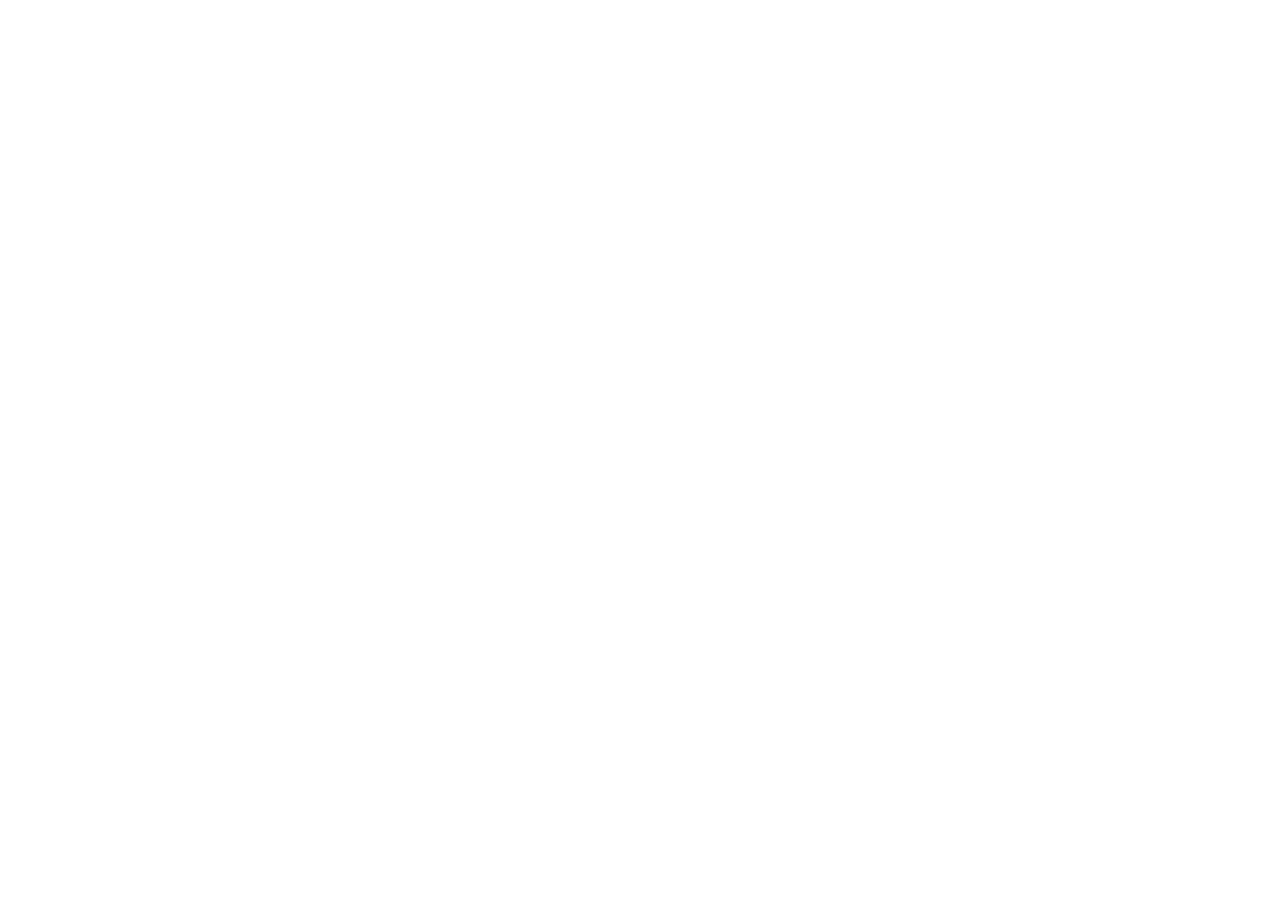
==== index.html @ 37b4da97 "Just !" ====
<!DOCTYPE html>
<html lang="en">
<head>
    <meta charset="UTF-8">
    <meta name="viewport" content="width=device-width, initial-scale=1.0">
    <title>Document</title>
    <link rel="stylesheet" href="style.css">
</head>
<body>
     
</body>
</html>
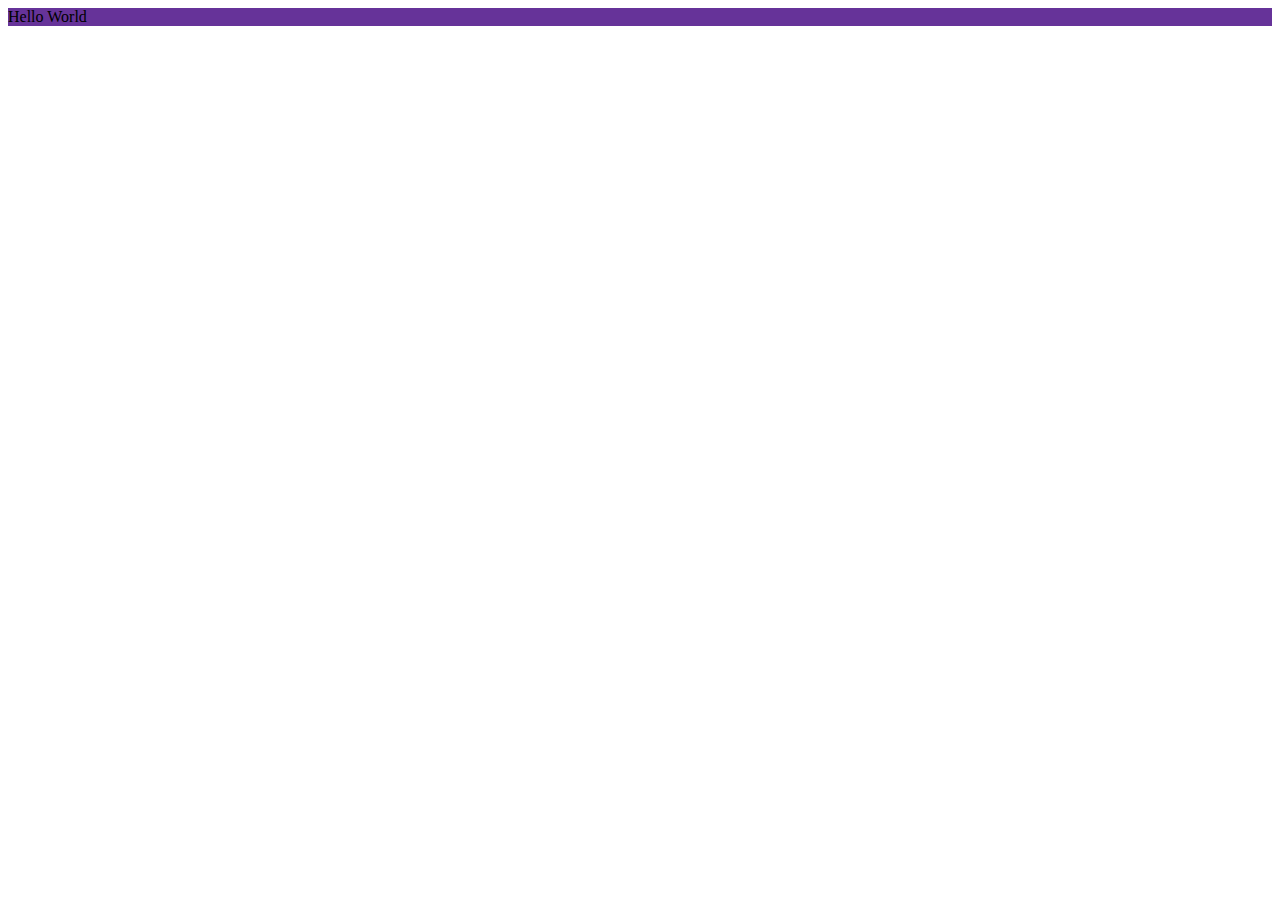
==== commit 1e31fbe2: "Добавил div" ====
--- a/index.html
+++ b/index.html
@@ -6,7 +6,6 @@
     <title>Document</title>
     <link rel="stylesheet" href="style.css">
 </head>
-<body>
-     
+<body>    <div>Hello World</div>
 </body>
 </html>--- a/style.css
+++ b/style.css
@@ -0,0 +1,3 @@
+div{
+    background-color: rebeccapurple;
+}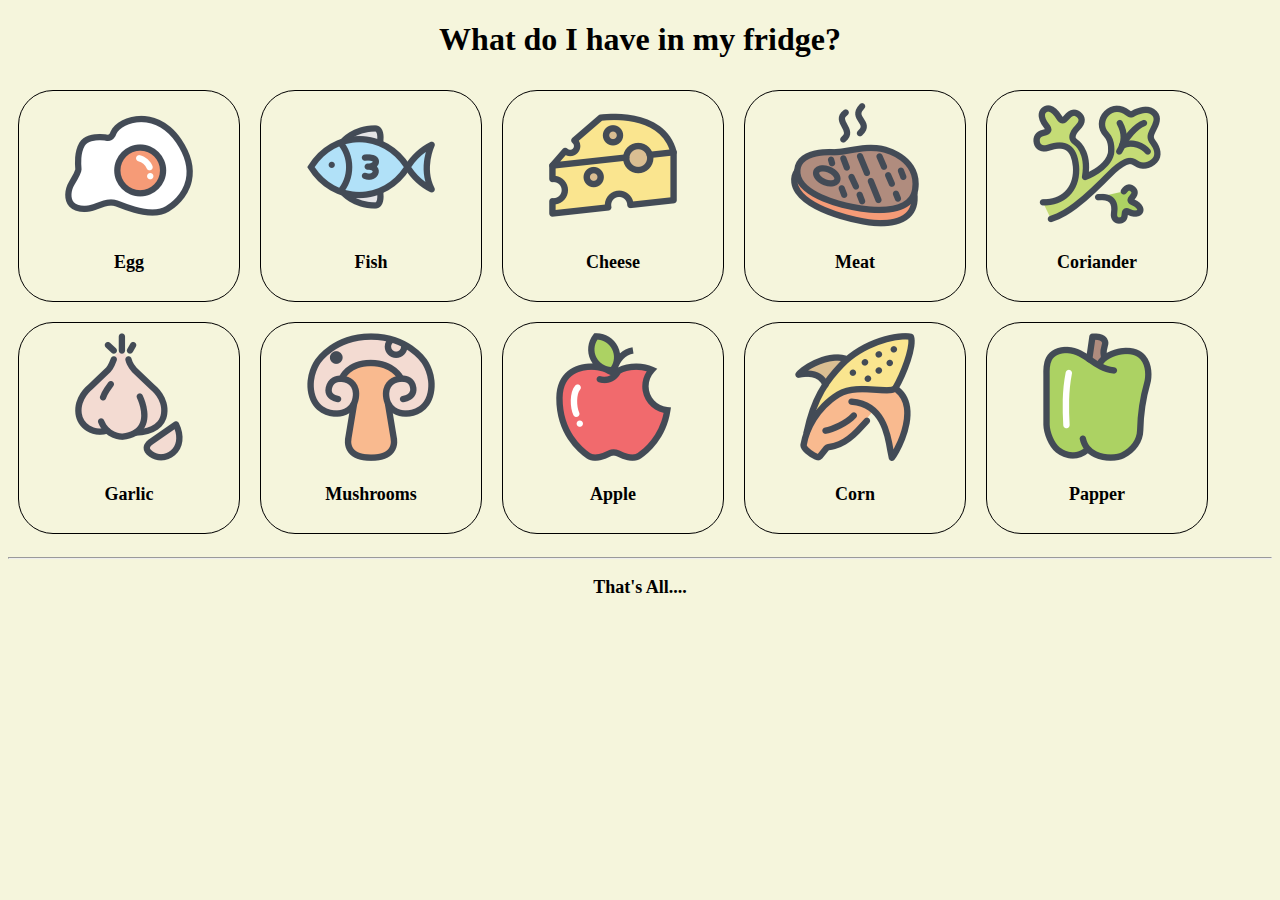
==== commit 90e194b5: "HW_task1 done" ====
--- a/index.html
+++ b/index.html
@@ -6,6 +6,53 @@
     <title>Document</title>
     <link rel="stylesheet" href="style.css">
 </head>
-<body>    <div>Hello World</div>
+<body> 
+    <h1>What do I have in my fridge?</h1>
+    <div class="container">
+    <div class="food">
+        <img src="Food_C203-128.png" alt="Egg">
+        <p>Egg</p>
+    </div>
+    <div class="food">
+        <img src="Food_C205-128.png" alt="Fish">
+        <p>Fish</p>
+    </div>
+    <div class="food">
+        <img src="Food_C217-128.png" alt="Cheese">
+        <p>Cheese</p>
+    </div>
+    <div class="food">
+        <img src="Food_C225-128.png" alt="Meat">
+        <p>Meat</p>
+    </div>
+    <div class="food">
+        <img src="Food_C235-128.png" alt="Coriander">
+        <p>Coriander</p>
+    </div>
+    <div class="food">
+        <img src="Food_C238-128.png" alt="Garlic">
+        <p>Garlic</p>
+    </div>
+    <div class="food">
+        <img src="Food_C239-128.png" alt="Mushrooms">
+        <p>Mushrooms</p>
+    </div>
+    <div class="food">
+        <img src="Food_C240-128.png" alt="Apple">  
+        <p>Apple</p>
+    </div>
+    <div class="food">
+        <img src="Food_C245-128.png" alt="Corn">
+        <p>Corn</p>
+    </div>
+    <div class="food">
+        <img src="Food_C247-128.png" alt="Papper">
+        <p>Papper</p>
+    </div>
+</div>
+    <div class="hr">
+    <hr>
+    <p>That's All....</p>
+</div>
 </body>
 </html>--- a/style.css
+++ b/style.css
@@ -1,3 +1,28 @@
-div{
-    background-color: rebeccapurple;
+.food{
+    width: 200px;
+    margin: 10px;
+    float: left;
+    border: 1px solid;
+    border-radius: 35px;
+   padding: 10px;
+   text-align: center;
+   font-size: large;
+   font-weight: bold;
+}
+
+body{
+    background-color: beige;
+}
+
+h1{
+    text-align: center;
+}
+
+.container{
+    display: inline-block;
+}
+.hr{
+    text-align: center;
+    font-weight: bold;
+    font-size: large;
 }